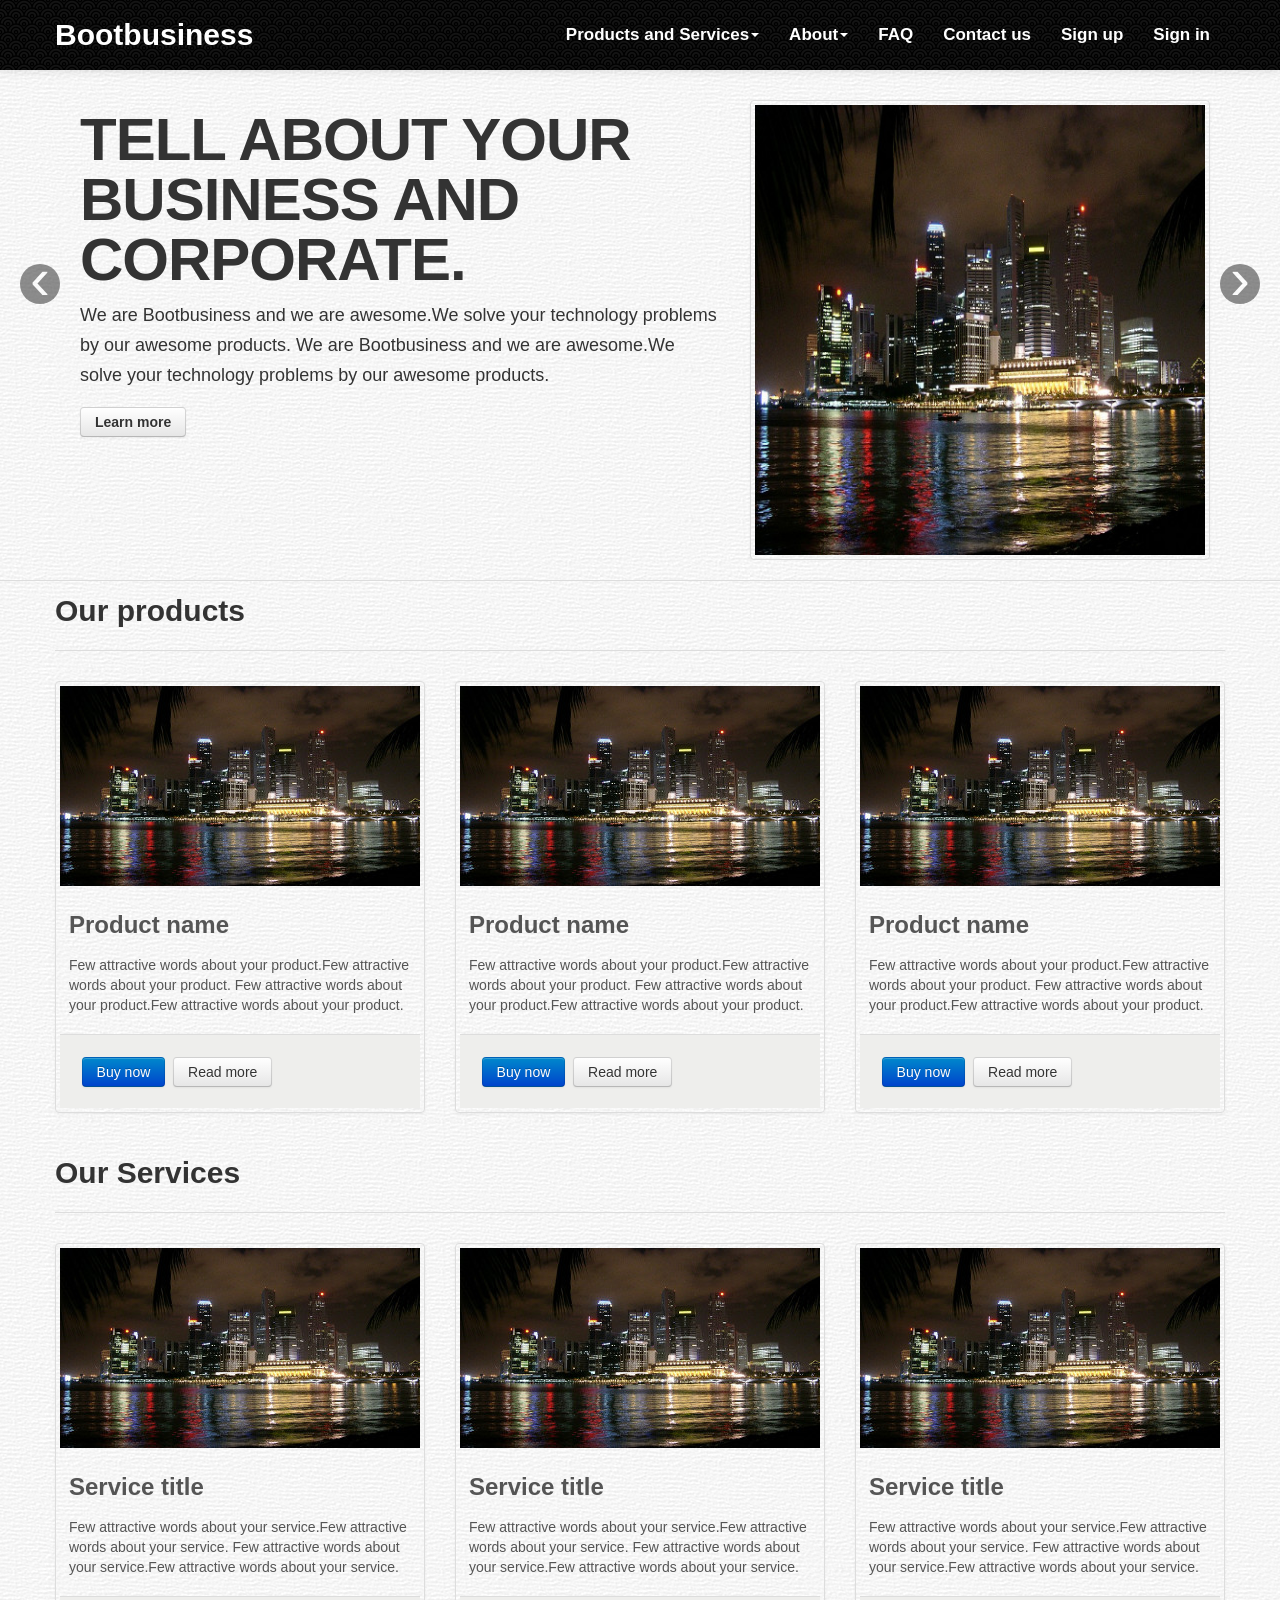
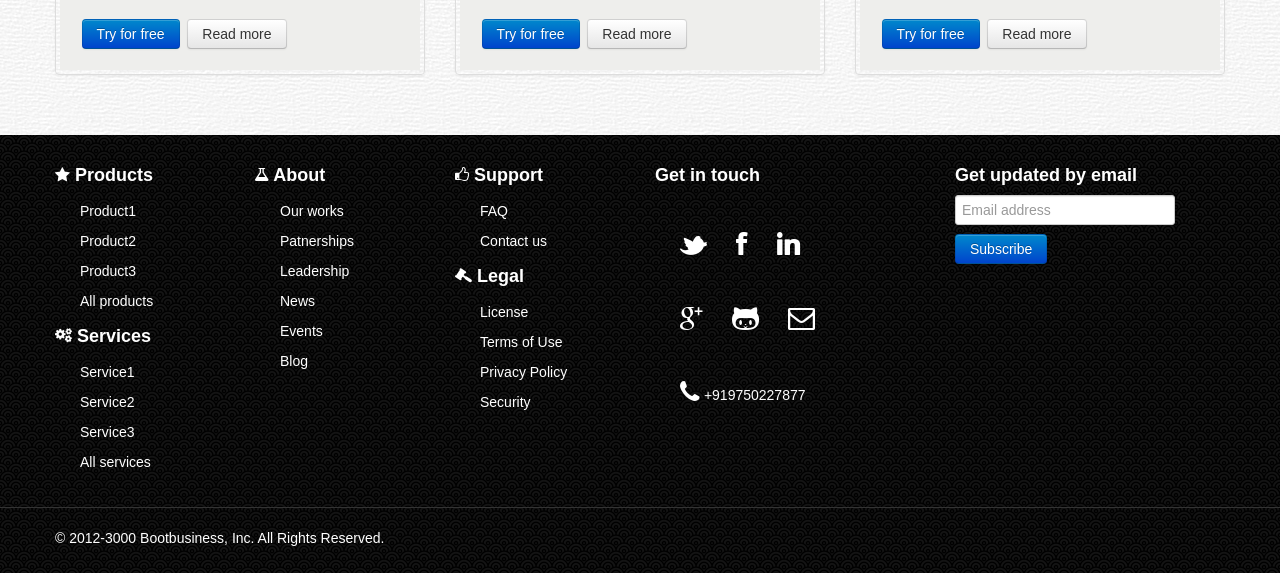
==== app/bootbusiness/index.html @ 84e29122 "adding template" ====
<!DOCTYPE html>
<html lang="en">
  <head>
    <meta charset="utf-8">
    <meta name="viewport" content="width=device-width, initial-scale=1.0">
    <meta name="description" content="Bootbusiness | Short description about company">
    <meta name="author" content="Your name">
    <title>Bootbusiness | Give unique title of the page here</title>
    <!-- Bootstrap -->
    <link href="css/bootstrap.min.css" rel="stylesheet">
    <!-- Bootstrap responsive -->
    <link href="css/bootstrap-responsive.min.css" rel="stylesheet">
    <!-- Font awesome - iconic font with IE7 support --> 
    <link href="css/font-awesome.css" rel="stylesheet">
    <link href="css/font-awesome-ie7.css" rel="stylesheet">
    <!-- Bootbusiness theme -->
    <link href="css/boot-business.css" rel="stylesheet">
  </head>
  <body>
    <!-- Start: HEADER -->
    <header>
      <!-- Start: Navigation wrapper -->
      <div class="navbar navbar-fixed-top">
        <div class="navbar-inner">
          <div class="container">
            <a href="index.html" class="brand brand-bootbus">Bootbusiness</a>
            <!-- Below button used for responsive navigation -->
            <button type="button" class="btn btn-navbar" data-toggle="collapse" data-target=".nav-collapse">
              <span class="icon-bar"></span>
              <span class="icon-bar"></span>
              <span class="icon-bar"></span>
            </button>
            <!-- Start: Primary navigation -->
            <div class="nav-collapse collapse">        
              <ul class="nav pull-right">
                <li class="dropdown">
                  <a href="#" class="dropdown-toggle" data-toggle="dropdown">Products and Services<b class="caret"></b></a>
                  <ul class="dropdown-menu">
                    <li class="nav-header">PRODUCTS</li>
                    <li><a href="product.html">Product1</a></li>
                    <li><a href="product.html">Product2</a></li>
                    <li><a href="product.html">Product3</a></li>
                    <li><a href="all_products.html">All products</a></li>             
                    <li class="divider"></li>
                    <li class="nav-header">SERVICES</li>
                    <li><a href="service.html">Service1</a></li>
                    <li><a href="service.html">Service2</a></li>
                    <li><a href="service.html">Service3</a></li>
                    <li><a href="all_services.html">All services</a></li>
                  </ul>                  
                </li>
                <li class="dropdown">
                  <a href="#" class="dropdown-toggle" data-toggle="dropdown">About<b class="caret"></b></a>
                  <ul class="dropdown-menu">
                    <li><a href="our_works.html">Our works</a></li>
                    <li><a href="patnerships.html">Parnerships</a></li>
                    <li><a href="leadership.html">Leadership</a></li>
                    <li><a href="news.html">News</a></li>
                    <li><a href="events.html">Events</a></li>
                    <li><a href="blog.html">Blog</a></li>
                  </ul>
                </li>
                <li><a href="faq.html">FAQ</a></li>
                <li><a href="contact_us.html">Contact us</a></li>
                <li><a href="signup.html">Sign up</a></li>
                <li><a href="signin.html">Sign in</a></li>
              </ul>
            </div>
          </div>
        </div>
      </div>
      <!-- End: Navigation wrapper -->   
    </header>
    <!-- End: HEADER -->
    <!-- Start: MAIN CONTENT -->
    <div class="content">
      <!-- Start: slider -->
      <div class="slider">
        <div class="container-fluid">
          <div id="heroSlider" class="carousel slide">
            <div class="carousel-inner">
              <div class="active item">
                <div class="hero-unit">
                  <div class="row-fluid">
                    <div class="span7 marketting-info">
                      <h1>TELL ABOUT YOUR BUSINESS AND CORPORATE.</h1>
                      <p>
                        We are Bootbusiness and we are awesome.We solve your technology problems by our awesome products.
                        We are Bootbusiness and we are awesome.We solve your technology problems by our awesome products.
                      </p>
                      <h3>
                        <a href="product.html" class="btn">Learn more</a>
                      </h3>                      
                    </div>
                    <div class="span5">
                      <img src="img/placeholder.jpg" class="thumbnail">
                    </div>
                  </div>                  
                </div>
              </div>
              <div class="item">
                <div class="hero-unit">
                  <div class="row-fluid">
                    <div class="span7 marketting-info">
                      <h1>TELL ABOUT YOUR NATURE OF WORK</h1>
                      <p>
                        We are Bootbusiness and we design ultimate website applications.
                        We are Bootbusiness and we design ultimate website applications.
                      </p>
                      <h3>
                        <a href="service.html" class="btn">Learn more</a>
                      </h3>                      
                    </div>
                    <div class="span5">
                      <img src="img/placeholder.jpg" class="thumbnail">
                    </div>
                  </div>                  
                </div>
              </div>
              <div class="item">
                <div class="hero-unit">
                  <div class="row-fluid">
                    <div class="span7 marketting-info">
                      <h1>TELL ABOUT YOUR PRODUCT</h1>
                      <p>
                        Get excited about our products.We build awesome products in mobile.
                        We build awesome products in mobile.We build awesome products in mobile.
                      </p>
                      <h3>
                        <a href="#" class="btn btn-primary">Buy now</a>
                        <a href="product.html" class="btn">Learn more</a>
                      </h3>                      
                    </div>
                    <div class="span5">
                      <img src="img/placeholder.jpg" class="thumbnail">
                    </div>
                  </div>                  
                </div>
              </div>
              <div class="item">
                <div class="hero-unit">
                  <div class="row-fluid">
                    <div class="span7 marketting-info">
                      <h1>TELL ABOUT YOUR ANOTHER PRODUCT</h1>
                      <p>
                        Get excited about our products.We build awesome products in mobile.
                        We build awesome products in mobile.We build awesome products in mobile.
                      </p>
                      <h3>
                        <a href="#" class="btn btn-primary">Buy now</a>
                        <a href="product.html" class="btn">Learn more</a>
                      </h3>                      
                    </div>
                    <div class="span5">
                      <img src="img/placeholder.jpg" class="thumbnail">
                    </div>
                  </div>                  
                </div>
              </div>
            </div>
            <a class="left carousel-control" href="#heroSlider" data-slide="prev">‹</a>
            <a class="right carousel-control" href="#heroSlider" data-slide="next">›</a>
          </div>
        </div>
      </div>
      <!-- End: slider -->
      <!-- Start: PRODUCT LIST -->
        <div class="container">
          <div class="page-header">
            <h2>Our products</h2>
          </div>
          <div class="row-fluid">
            <ul class="thumbnails">
              <li class="span4">
                <div class="thumbnail">
                  <img src="img/placeholder-360x200.jpg" alt="product name">
                  <div class="caption">
                    <h3>Product name</h3>
                    <p>
                      Few attractive words about your product.Few attractive words about your product.
                      Few attractive words about your product.Few attractive words about your product.
                    </p>
                  </div>
                  <div class="widget-footer">
                    <p>
                      <a href="#" class="btn btn-primary">Buy now</a>&nbsp;
                      <a href="product.html" class="btn">Read more</a>
                    </p>
                  </div>
                </div>
              </li>
              <li class="span4">
                <div class="thumbnail">
                  <img src="img/placeholder-360x200.jpg" alt="product name">
                  <div class="caption">
                    <h3>Product name</h3>
                    <p>
                      Few attractive words about your product.Few attractive words about your product.
                      Few attractive words about your product.Few attractive words about your product.
                    </p>
                  </div>
                  <div class="widget-footer">
                    <p>
                      <a href="#" class="btn btn-primary">Buy now</a>&nbsp;
                      <a href="product.html" class="btn">Read more</a>
                    </p>
                  </div>
                </div>
              </li>
              <li class="span4">
                <div class="thumbnail">
                  <img src="img/placeholder-360x200.jpg" alt="product name">
                  <div class="caption">
                    <h3>Product name</h3>
                    <p>
                      Few attractive words about your product.Few attractive words about your product.
                      Few attractive words about your product.Few attractive words about your product.
                    </p>
                  </div>
                  <div class="widget-footer">
                    <p>
                      <a href="#" class="btn btn-primary">Buy now</a>&nbsp;
                      <a href="product.html" class="btn">Read more</a>
                    </p>
                  </div>
                </div>
              </li>
            </ul>
          </div>
          <div class="page-header">
            <h2>Our Services</h2>
          </div>
          <div class="row-fluid">
            <ul class="thumbnails">
              <li class="span4">
                <div class="thumbnail">
                  <img src="img/placeholder-360x200.jpg" alt="product name">
                  <div class="caption">
                    <h3>Service title</h3>
                    <p>
                      Few attractive words about your service.Few attractive words about your service.
                      Few attractive words about your service.Few attractive words about your service.
                    </p>
                  </div>
                  <div class="widget-footer">
                    <p>
                      <a href="#" class="btn btn-primary">Try for free</a>&nbsp;
                      <a href="product.html" class="btn">Read more</a>
                    </p>
                  </div>
                </div>
              </li>
              <li class="span4">
                <div class="thumbnail">
                  <img src="img/placeholder-360x200.jpg" alt="product name">
                  <div class="caption">
                    <h3>Service title</h3>
                    <p>
                      Few attractive words about your service.Few attractive words about your service.
                      Few attractive words about your service.Few attractive words about your service.
                    </p>
                  </div>
                  <div class="widget-footer">
                    <p>
                      <a href="#" class="btn btn-primary">Try for free</a>&nbsp;
                      <a href="product.html" class="btn">Read more</a>
                    </p>
                  </div>
                </div>
              </li>
              <li class="span4">
                <div class="thumbnail">
                  <img src="img/placeholder-360x200.jpg" alt="product name">
                  <div class="caption">
                    <h3>Service title</h3>
                    <p>
                      Few attractive words about your service.Few attractive words about your service.
                      Few attractive words about your service.Few attractive words about your service.
                    </p>
                  </div>
                  <div class="widget-footer">
                    <p>
                      <a href="#" class="btn btn-primary">Try for free</a>&nbsp;
                      <a href="product.html" class="btn">Read more</a>
                    </p>
                  </div>
                </div>
              </li>
            </ul>
          </div>
        </div>
      <!-- End: PRODUCT LIST -->
    </div>
    <!-- End: MAIN CONTENT -->
    <!-- Start: FOOTER -->
    <footer>
      <div class="container">
        <div class="row">
          <div class="span2">
            <h4><i class="icon-star icon-white"></i> Products</h4>
            <nav>
              <ul class="quick-links">
                <li><a href="product.html">Product1</a></li>
                <li><a href="product.html">Product2</a></li>
                <li><a href="product.html">Product3</a></li>
                <li><a href="all_products.html">All products</a></li>
              </ul>
            </nav>
            <h4><i class="icon-cogs icon-white"></i> Services</h4>
            <nav>
              <ul class="quick-links">
                <li><a href="service.html">Service1</a></li>
                <li><a href="service.html">Service2</a></li>
                <li><a href="service.html">Service3</a></li>
                <li><a href="all_services.html">All services</a></li>              
              </ul>
            </nav>
          </div>
          <div class="span2">
            <h4><i class="icon-beaker icon-white"></i> About</h4>
            <nav>
              <ul class="quick-links">
                <li><a href="our_works.html">Our works</a></li>
                <li><a href="patnerships.html">Patnerships</a></li>
                <li><a href="leadership.html">Leadership</a></li>
                <li><a href="news.html">News</a></li>
                <li><a href="events.html">Events</a></li>
                <li><a href="blog.html">Blog</a></li>
              <ul>
            </nav>          
          </div>
          <div class="span2">
            <h4><i class="icon-thumbs-up icon-white"></i> Support</h4>
            <nav>
              <ul class="quick-links">
                <li><a href="faq.html">FAQ</a></li>
                <li><a href="contact_us.html">Contact us</a></li>            
              </ul>
            </nav>
            <h4><i class="icon-legal icon-white"></i> Legal</h4>
            <nav>
              <ul class="quick-links">
                <li><a href="#">License</a></li>
                <li><a href="#">Terms of Use</a></li>
                <li><a href="#">Privacy Policy</a></li>
                <li><a href="#">Security</a></li>      
              </ul>
            </nav>            
          </div>
          <div class="span3">
            <h4>Get in touch</h4>
            <div class="social-icons-row">
              <a href="#"><i class="icon-twitter"></i></a>
              <a href="#"><i class="icon-facebook"></i></a>
              <a href="#"><i class="icon-linkedin"></i></a>                                         
            </div>
            <div class="social-icons-row">
              <a href="#"><i class="icon-google-plus"></i></a>              
              <a href="#"><i class="icon-github"></i></a>
              <a href="mailto:soundar.rathinasamy@gmail.com"><i class="icon-envelope"></i></a>        
            </div>
            <div class="social-icons-row">
              <i class="icon-phone icon-large phone-number"></i> +919750227877
            </div>
          </div>      
          <div class="span3">
            <h4>Get updated by email</h4>
            <form>
              <input type="text" name="email" placeholder="Email address">
              <input type="submit" class="btn btn-primary" value="Subscribe">
            </form>
          </div>
        </div>
      </div>
      <hr class="footer-divider">
      <div class="container">
        <p>
          &copy; 2012-3000 Bootbusiness, Inc. All Rights Reserved.
        </p>
      </div>
    </footer>
    <!-- End: FOOTER -->
    <script type="text/javascript" src="js/jquery.min.js"></script>
    <script type="text/javascript" src="js/bootstrap.min.js"></script>
    <script type="text/javascript" src="js/boot-business.js"></script>
  </body>
</html>
---- app/bootbusiness/css/boot-business.css ----
/*
 * Copyright 2012 soundarapandian
 * Licensed under the Apache License, Version 2.0
 *
 * http://www.apache.org/licenses/LICENSE-2.0
 *
 * Unless required by applicable law or agreed to in writing, software
 * distributed under the License is distributed on an "AS IS" BASIS,
 * WITHOUT WARRANTIES OR CONDITIONS OF ANY KIND, either express or implied.
 * See the License for the specific language governing permissions and
 * limitations under the License.
 */

/* Start : Override Bootstrap navigation */
.navbar-inner, footer {
  border: none;
  padding: 15px 0;
  background: url('../img/header-footer.png');
}
.navbar .brand-bootbus {
	font-size: 30px;
	cursor: pointer;
	text-shadow: none;
	color: white;
  font-weight: bold;
}
.navbar .nav li.dropdown > .dropdown-toggle .caret {
	border-top-color: white;
	border-bottom-color: white;
}
.navbar .nav > li > a {
	text-shadow: none;
	color: white;
	font-size: 17px;
  font-weight: bold;
  -webkit-border-radius: 3px;
    -moz-border-radius: 3px;
         border-radius: 3px;
}
.navbar .nav > li > a:hover,
.navbar .nav > li > a:focus {
	color: white !important;
	background: #2E3436 !important;
}
.dropdown-menu li > a:hover,
.dropdown-menu li > a:focus,
.dropdown-submenu:hover > a {
	background: #2E3436;
}
/* End : Override Bootstrap navigation */

/* Start : Override Bootstrap hero unit */
.hero-unit {
	background: none;
	padding: 0 60px 0 60px;
	margin: 0;
}
.hero-unit h1 {
  margin: 10px 0 10px 0;
}
/* End : Override Bootstrap hero unit */

/* Start : Override Bootstrap carousel */
.carousel-control {
  border: none;
}
.left {
  left: 0;
}
.right {
  right: 0 !important;
}
/* End : Override Bootstrap carousel */

/* Start: Override Bootstrap Accordian */

.accordion-group,
.accordion-inner {
  border: none;
}

/* End: Override Bootstrap Accordian */

/* Start: Bootbusiness specific CSS */
.content {
  padding: 30px 0;
  background: url('../img/content.png');
}
.thumbnail img {
  width: 100%;
}
.active-link {
  background-color: #2E3436;
}
.page-header {
  margin: 0 0 30px;
  border-bottom: 1px solid #ddd;
}
.slider {
	border-bottom:  1px solid #ddd;
}
.widget-header {
  border: 1px solid #DDD;
  padding: 20px 5px;
  text-align: center;
  margin: 0;
  border-bottom: 0;
  background-color: #EEEEEC;
  -webkit-border-radius: 5px 5px 0 0;
     -moz-border-radius: 5px 5px 0 0;
          border-radius: 5px 5px 0 0;
}
.widget-body {
  font-size: 16px;
  padding: 30px 0 20px 0;
  border: 1px solid #DDD;
  -webkit-border-radius: 0 0 5px 5px;
     -moz-border-radius: 0 0 5px 5px;
          border-radius: 0 0 5px 5px;
}
.widget-footer {
  padding: 6%;
  background-color: #EEEEEC;
  border-top: 1px solid #DDD;
}
.widget-footer p {
  margin: 0;
}
.features {
  margin-top: 10px;
  list-style: none;
}
.features > li {
  line-height: 30px;
}
.features > li > i {
  margin-right: 10px;
  font-size: 20px;
}
.center-align {
  text-align: center;
}
.product-snap {
  display: inline;
}
.article {
  font-size: 15px;
  line-height: 22px;
}
.team-member-description {
  padding-top: 60px;
}
.bottom-space {
  margin-bottom: 30px;
}
.bottom-space-less {
  margin-bottom: 10px;
}
.post-row {
  padding-bottom: 10px;
  border-bottom:  1px solid #eee;
}
.sidebar {
  padding: 20px 0;
}
.circle {
  width: 75px;
  height: 75px;
  background-color: #2E3436;
  color: white;
  text-align: center;
  font-size: 25px;
  -webkit-border-radius: 75px;
    -moz-border-radius: 75px;
         border-radius: 75px;
}
.event-date {
  padding-top: 13px;
  display: block;
  line-height: 25px;
}
.counter {
  display: block;  
  padding-top: 25px;
}
.signin-with-list {
  list-style: none;
}
.signin-with-list > li {
  margin-top: 20px;
}
.signin-with-list > li > a {
  color: white;
  padding: 8px;
  display: inline-block;
  cursor: pointer;
}
.btn-facebook {
  background: #3679EA;
  -webkit-border-radius: 3px;
    -moz-border-radius: 3px;
         border-radius: 3px;
}
.btn-twitter {
  background: #53cbe9;
  -webkit-border-radius: 3px;
    -moz-border-radius: 3px;
         border-radius: 3px;
}
.btn-google {
  background: #7288de;
  -webkit-border-radius: 3px;
    -moz-border-radius: 3px;
         border-radius: 3px;
}
.btn-github {
  background: #2E3436;
  -webkit-border-radius: 3px;
    -moz-border-radius: 3px;
         border-radius: 3px;
}
.btn-facebook:hover, .btn-twitter:hover,
.btn-google:hover, .btn-github:hover {
  text-decoration: none;
}
.form-signin-signup input[type="text"],
.form-signin-signup input[type="password"] {
  width: 70%;
  height: 30px;
}
.form-signin-signup input {
  margin-bottom: 15px;
}
.remember-me {
  margin: 0 auto;
  width: 70%;
}
.remember-me a {
  font-size: 15px;
}
.contact-mail,
.contact-mail:hover {
  color: black;
  text-decoration: none;
}
.form-contact-us input[type="text"],
.form-contact-us textarea {
  margin-bottom: 20px;
  width: 70%;
}
.form-contact-us input[type="text"] {
  height: 25px;
}
.form-contact-us textarea {
  height: 100px;
}
footer {
  color: white;
  padding-top: 20px;
}
.quick-links {
  list-style: none;
}
.quick-links > li {
  line-height: 30px;
}
.quick-links > li > a {
  color: white;
}
.social-icons-row {
  margin-top: 50px;
}
.social-icons-row > a {
  color: white;
  font-size: 30px;
  margin-left: 25px;
}
.social-icons-row > a:hover,
.social-icons-row > a:focus {
  color: orange;
  text-decoration: none;
}
.phone-number {
  margin-left: 25px;
}
.footer-divider {
  border-top: 0;  
  border-bottom: 1px solid #333;
}
/* End: Bootbusiness specific CSS */

/* Start: Responsive CSS section */
@media (max-width: 979px) {
  .nav-collapse .dropdown-menu a {
    color: white;
  }
  .nav-collapse .dropdown-menu a:hover {
    background-color: #2E3436;
  }
  .nav-collapse .nav-header,
  .nav-collapse .dropdown-submenu > a {
    display: none;
  }
}
@media (min-width: 1200px) {
  body {
    padding-top: 70px;
  }
}
/* End : Responsive CSS section */
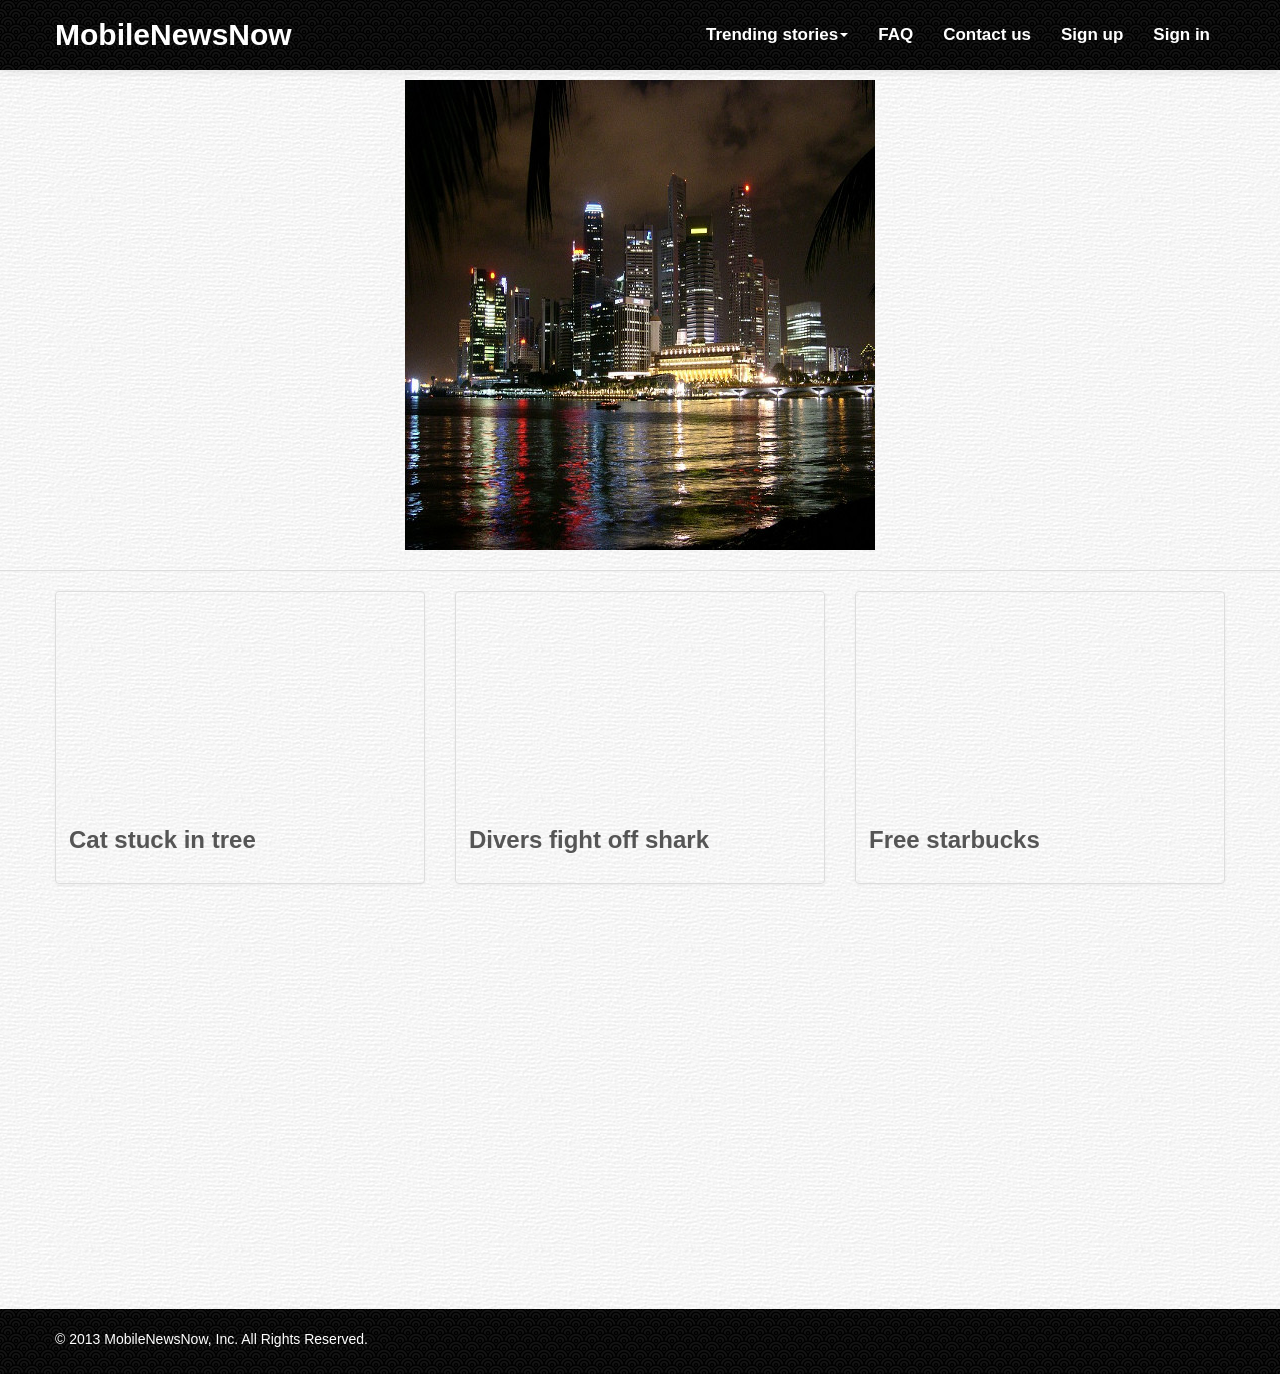
==== commit ee126767: "making it look better" ====
--- a/app/bootbusiness/index.html
+++ b/app/bootbusiness/index.html
@@ -3,27 +3,26 @@
   <head>
     <meta charset="utf-8">
     <meta name="viewport" content="width=device-width, initial-scale=1.0">
-    <meta name="description" content="Bootbusiness | Short description about company">
+    <meta name="description" content="MobileNewsNow | Short description about company">
     <meta name="author" content="Your name">
-    <title>Bootbusiness | Give unique title of the page here</title>
+    <title>MobileNewsNow | Mobile News Now</title>
     <!-- Bootstrap -->
-    <link href="css/bootstrap.min.css" rel="stylesheet">
+    <link href="css/bootstrap.css" rel="stylesheet">
     <!-- Bootstrap responsive -->
-    <link href="css/bootstrap-responsive.min.css" rel="stylesheet">
+    <link href="css/bootstrap-responsive.css" rel="stylesheet">
     <!-- Font awesome - iconic font with IE7 support --> 
     <link href="css/font-awesome.css" rel="stylesheet">
     <link href="css/font-awesome-ie7.css" rel="stylesheet">
-    <!-- Bootbusiness theme -->
+    <!-- MobileNewsNow theme -->
     <link href="css/boot-business.css" rel="stylesheet">
   </head>
   <body>
-    <!-- Start: HEADER -->
     <header>
       <!-- Start: Navigation wrapper -->
       <div class="navbar navbar-fixed-top">
         <div class="navbar-inner">
           <div class="container">
-            <a href="index.html" class="brand brand-bootbus">Bootbusiness</a>
+            <a href="index.html" class="brand brand-bootbus">MobileNewsNow</a>
             <!-- Below button used for responsive navigation -->
             <button type="button" class="btn btn-navbar" data-toggle="collapse" data-target=".nav-collapse">
               <span class="icon-bar"></span>
@@ -34,32 +33,15 @@
             <div class="nav-collapse collapse">        
               <ul class="nav pull-right">
                 <li class="dropdown">
-                  <a href="#" class="dropdown-toggle" data-toggle="dropdown">Products and Services<b class="caret"></b></a>
+                  <a href="#" class="dropdown-toggle" data-toggle="dropdown">Trending stories<b class="caret"></b></a>
                   <ul class="dropdown-menu">
-                    <li class="nav-header">PRODUCTS</li>
-                    <li><a href="product.html">Product1</a></li>
-                    <li><a href="product.html">Product2</a></li>
-                    <li><a href="product.html">Product3</a></li>
-                    <li><a href="all_products.html">All products</a></li>             
-                    <li class="divider"></li>
-                    <li class="nav-header">SERVICES</li>
-                    <li><a href="service.html">Service1</a></li>
-                    <li><a href="service.html">Service2</a></li>
-                    <li><a href="service.html">Service3</a></li>
-                    <li><a href="all_services.html">All services</a></li>
+                    <li class="nav-header">Stories</li>
+                    <li><a href="product.html">Cat stuck in tree</a></li>
+                    <li><a href="product.html">Man pees in bush</a></li>
+                    <li><a href="product.html">Free Starbucks</a></li>
+                    <li><a href="all_products.html">All stories</a></li>
                   </ul>                  
-                </li>
-                <li class="dropdown">
-                  <a href="#" class="dropdown-toggle" data-toggle="dropdown">About<b class="caret"></b></a>
-                  <ul class="dropdown-menu">
-                    <li><a href="our_works.html">Our works</a></li>
-                    <li><a href="patnerships.html">Parnerships</a></li>
-                    <li><a href="leadership.html">Leadership</a></li>
-                    <li><a href="news.html">News</a></li>
-                    <li><a href="events.html">Events</a></li>
-                    <li><a href="blog.html">Blog</a></li>
-                  </ul>
-                </li>
+                </li>                
                 <li><a href="faq.html">FAQ</a></li>
                 <li><a href="contact_us.html">Contact us</a></li>
                 <li><a href="signup.html">Sign up</a></li>
@@ -69,220 +51,51 @@
           </div>
         </div>
       </div>
-      <!-- End: Navigation wrapper -->   
     </header>
-    <!-- End: HEADER -->
-    <!-- Start: MAIN CONTENT -->
-    <div class="content">
-      <!-- Start: slider -->
+    <div style="margin-top:-20px;" class="content">
       <div class="slider">
         <div class="container-fluid">
-          <div id="heroSlider" class="carousel slide">
-            <div class="carousel-inner">
-              <div class="active item">
-                <div class="hero-unit">
-                  <div class="row-fluid">
-                    <div class="span7 marketting-info">
-                      <h1>TELL ABOUT YOUR BUSINESS AND CORPORATE.</h1>
-                      <p>
-                        We are Bootbusiness and we are awesome.We solve your technology problems by our awesome products.
-                        We are Bootbusiness and we are awesome.We solve your technology problems by our awesome products.
-                      </p>
-                      <h3>
-                        <a href="product.html" class="btn">Learn more</a>
-                      </h3>                      
-                    </div>
-                    <div class="span5">
-                      <img src="img/placeholder.jpg" class="thumbnail">
-                    </div>
-                  </div>                  
-                </div>
-              </div>
-              <div class="item">
-                <div class="hero-unit">
-                  <div class="row-fluid">
-                    <div class="span7 marketting-info">
-                      <h1>TELL ABOUT YOUR NATURE OF WORK</h1>
-                      <p>
-                        We are Bootbusiness and we design ultimate website applications.
-                        We are Bootbusiness and we design ultimate website applications.
-                      </p>
-                      <h3>
-                        <a href="service.html" class="btn">Learn more</a>
-                      </h3>                      
-                    </div>
-                    <div class="span5">
-                      <img src="img/placeholder.jpg" class="thumbnail">
-                    </div>
-                  </div>                  
-                </div>
-              </div>
-              <div class="item">
-                <div class="hero-unit">
-                  <div class="row-fluid">
-                    <div class="span7 marketting-info">
-                      <h1>TELL ABOUT YOUR PRODUCT</h1>
-                      <p>
-                        Get excited about our products.We build awesome products in mobile.
-                        We build awesome products in mobile.We build awesome products in mobile.
-                      </p>
-                      <h3>
-                        <a href="#" class="btn btn-primary">Buy now</a>
-                        <a href="product.html" class="btn">Learn more</a>
-                      </h3>                      
-                    </div>
-                    <div class="span5">
-                      <img src="img/placeholder.jpg" class="thumbnail">
-                    </div>
-                  </div>                  
-                </div>
-              </div>
-              <div class="item">
-                <div class="hero-unit">
-                  <div class="row-fluid">
-                    <div class="span7 marketting-info">
-                      <h1>TELL ABOUT YOUR ANOTHER PRODUCT</h1>
-                      <p>
-                        Get excited about our products.We build awesome products in mobile.
-                        We build awesome products in mobile.We build awesome products in mobile.
-                      </p>
-                      <h3>
-                        <a href="#" class="btn btn-primary">Buy now</a>
-                        <a href="product.html" class="btn">Learn more</a>
-                      </h3>                      
-                    </div>
-                    <div class="span5">
-                      <img src="img/placeholder.jpg" class="thumbnail">
-                    </div>
-                  </div>                  
-                </div>
-              </div>
-            </div>
-            <a class="left carousel-control" href="#heroSlider" data-slide="prev">‹</a>
-            <a class="right carousel-control" href="#heroSlider" data-slide="next">›</a>
+          <div id="heroSlider" class="center">
+            <img class="center" src="img/placeholder.jpg" class="thumbnail">
           </div>
         </div>
+        <br>
       </div>
+      <br>
       <!-- End: slider -->
       <!-- Start: PRODUCT LIST -->
         <div class="container">
-          <div class="page-header">
-            <h2>Our products</h2>
-          </div>
+          <!-- <div class="page-header"> -->
+          <!--   <h2>Our products</h2> -->
+          <!-- </div> -->
           <div class="row-fluid">
             <ul class="thumbnails">
               <li class="span4">
+		<div class="thumbnail">
+                  <iframe width="360" height="200" src="//www.youtube.com/embed/9j7o8ixbrLo?w=360&h=200" frameborder="0" allowfullscreen></iframe>
+                  <div class="caption">
+                    <h3>Cat stuck in tree</h3>
+		  </div>
+                    <!-- <p> -->
+                    <!--   Few attractive words about your product.Few attractive words about your product. -->
+                    <!--   Few attractive words about your product.Few attractive words about your product. -->
+                    <!-- </p> -->
+                  </div>         
+                <!-- </div> -->
+              </li>
+              <li class="span4">
                 <div class="thumbnail">
-                  <img src="img/placeholder-360x200.jpg" alt="product name">
+		  <iframe width="360" height="200" src="//www.youtube.com/embed/m8LwKrjQqfc?w=360&w=200" frameborder="0" allowfullscreen></iframe>
                   <div class="caption">
-                    <h3>Product name</h3>
-                    <p>
-                      Few attractive words about your product.Few attractive words about your product.
-                      Few attractive words about your product.Few attractive words about your product.
-                    </p>
-                  </div>
-                  <div class="widget-footer">
-                    <p>
-                      <a href="#" class="btn btn-primary">Buy now</a>&nbsp;
-                      <a href="product.html" class="btn">Read more</a>
-                    </p>
+                    <h3>Divers fight off shark</h3>
                   </div>
                 </div>
               </li>
               <li class="span4">
-                <div class="thumbnail">
-                  <img src="img/placeholder-360x200.jpg" alt="product name">
+		<div class="thumbnail">
+		<iframe width="360" height="200" src="//www.youtube.com/embed/ewmXQEZ4CCA?w=360&w=200" frameborder="0" allowfullscreen></iframe>
                   <div class="caption">
-                    <h3>Product name</h3>
-                    <p>
-                      Few attractive words about your product.Few attractive words about your product.
-                      Few attractive words about your product.Few attractive words about your product.
-                    </p>
-                  </div>
-                  <div class="widget-footer">
-                    <p>
-                      <a href="#" class="btn btn-primary">Buy now</a>&nbsp;
-                      <a href="product.html" class="btn">Read more</a>
-                    </p>
-                  </div>
-                </div>
-              </li>
-              <li class="span4">
-                <div class="thumbnail">
-                  <img src="img/placeholder-360x200.jpg" alt="product name">
-                  <div class="caption">
-                    <h3>Product name</h3>
-                    <p>
-                      Few attractive words about your product.Few attractive words about your product.
-                      Few attractive words about your product.Few attractive words about your product.
-                    </p>
-                  </div>
-                  <div class="widget-footer">
-                    <p>
-                      <a href="#" class="btn btn-primary">Buy now</a>&nbsp;
-                      <a href="product.html" class="btn">Read more</a>
-                    </p>
-                  </div>
-                </div>
-              </li>
-            </ul>
-          </div>
-          <div class="page-header">
-            <h2>Our Services</h2>
-          </div>
-          <div class="row-fluid">
-            <ul class="thumbnails">
-              <li class="span4">
-                <div class="thumbnail">
-                  <img src="img/placeholder-360x200.jpg" alt="product name">
-                  <div class="caption">
-                    <h3>Service title</h3>
-                    <p>
-                      Few attractive words about your service.Few attractive words about your service.
-                      Few attractive words about your service.Few attractive words about your service.
-                    </p>
-                  </div>
-                  <div class="widget-footer">
-                    <p>
-                      <a href="#" class="btn btn-primary">Try for free</a>&nbsp;
-                      <a href="product.html" class="btn">Read more</a>
-                    </p>
-                  </div>
-                </div>
-              </li>
-              <li class="span4">
-                <div class="thumbnail">
-                  <img src="img/placeholder-360x200.jpg" alt="product name">
-                  <div class="caption">
-                    <h3>Service title</h3>
-                    <p>
-                      Few attractive words about your service.Few attractive words about your service.
-                      Few attractive words about your service.Few attractive words about your service.
-                    </p>
-                  </div>
-                  <div class="widget-footer">
-                    <p>
-                      <a href="#" class="btn btn-primary">Try for free</a>&nbsp;
-                      <a href="product.html" class="btn">Read more</a>
-                    </p>
-                  </div>
-                </div>
-              </li>
-              <li class="span4">
-                <div class="thumbnail">
-                  <img src="img/placeholder-360x200.jpg" alt="product name">
-                  <div class="caption">
-                    <h3>Service title</h3>
-                    <p>
-                      Few attractive words about your service.Few attractive words about your service.
-                      Few attractive words about your service.Few attractive words about your service.
-                    </p>
-                  </div>
-                  <div class="widget-footer">
-                    <p>
-                      <a href="#" class="btn btn-primary">Try for free</a>&nbsp;
-                      <a href="product.html" class="btn">Read more</a>
-                    </p>
+                    <h3>Free starbucks</h3>
                   </div>
                 </div>
               </li>
@@ -290,92 +103,18 @@
           </div>
         </div>
       <!-- End: PRODUCT LIST -->
+    <div class="map">
+<iframe height="350" frameborder="0" scrolling="no" marginheight="0" marginwidth="0" src="https://maps.google.com/maps?f=q&amp;source=s_q&amp;hl=en&amp;geocode=&amp;q=&amp;aq=&amp;sll=47.606163,-122.332077&amp;sspn=0.281937,0.676346&amp;t=m&amp;ie=UTF8&amp;ll=47.614033,-122.286072&amp;spn=0.281894,0.676346&amp;z=11&amp;output=embed&amp;q=47.606163,-122.332077&amp;q=47.606163,-122.332080"></iframe></div>
+<!-- <br /><small><a href="https://maps.google.com/maps?f=q&amp;source=embed&amp;hl=en&amp;geocode=&amp;q=&amp;aq=&amp;sll=47.606163,-122.332077&amp;sspn=0.281937,0.676346&amp;t=m&amp;ie=UTF8&amp;ll=47.614033,-122.286072&amp;spn=0.281894,0.676346&amp;z=11" style="color:#0000FF;text-align:left">View Larger Map</a></small> -->
+    </div>
+
     </div>
     <!-- End: MAIN CONTENT -->
     <!-- Start: FOOTER -->
     <footer>
       <div class="container">
-        <div class="row">
-          <div class="span2">
-            <h4><i class="icon-star icon-white"></i> Products</h4>
-            <nav>
-              <ul class="quick-links">
-                <li><a href="product.html">Product1</a></li>
-                <li><a href="product.html">Product2</a></li>
-                <li><a href="product.html">Product3</a></li>
-                <li><a href="all_products.html">All products</a></li>
-              </ul>
-            </nav>
-            <h4><i class="icon-cogs icon-white"></i> Services</h4>
-            <nav>
-              <ul class="quick-links">
-                <li><a href="service.html">Service1</a></li>
-                <li><a href="service.html">Service2</a></li>
-                <li><a href="service.html">Service3</a></li>
-                <li><a href="all_services.html">All services</a></li>              
-              </ul>
-            </nav>
-          </div>
-          <div class="span2">
-            <h4><i class="icon-beaker icon-white"></i> About</h4>
-            <nav>
-              <ul class="quick-links">
-                <li><a href="our_works.html">Our works</a></li>
-                <li><a href="patnerships.html">Patnerships</a></li>
-                <li><a href="leadership.html">Leadership</a></li>
-                <li><a href="news.html">News</a></li>
-                <li><a href="events.html">Events</a></li>
-                <li><a href="blog.html">Blog</a></li>
-              <ul>
-            </nav>          
-          </div>
-          <div class="span2">
-            <h4><i class="icon-thumbs-up icon-white"></i> Support</h4>
-            <nav>
-              <ul class="quick-links">
-                <li><a href="faq.html">FAQ</a></li>
-                <li><a href="contact_us.html">Contact us</a></li>            
-              </ul>
-            </nav>
-            <h4><i class="icon-legal icon-white"></i> Legal</h4>
-            <nav>
-              <ul class="quick-links">
-                <li><a href="#">License</a></li>
-                <li><a href="#">Terms of Use</a></li>
-                <li><a href="#">Privacy Policy</a></li>
-                <li><a href="#">Security</a></li>      
-              </ul>
-            </nav>            
-          </div>
-          <div class="span3">
-            <h4>Get in touch</h4>
-            <div class="social-icons-row">
-              <a href="#"><i class="icon-twitter"></i></a>
-              <a href="#"><i class="icon-facebook"></i></a>
-              <a href="#"><i class="icon-linkedin"></i></a>                                         
-            </div>
-            <div class="social-icons-row">
-              <a href="#"><i class="icon-google-plus"></i></a>              
-              <a href="#"><i class="icon-github"></i></a>
-              <a href="mailto:soundar.rathinasamy@gmail.com"><i class="icon-envelope"></i></a>        
-            </div>
-            <div class="social-icons-row">
-              <i class="icon-phone icon-large phone-number"></i> +919750227877
-            </div>
-          </div>      
-          <div class="span3">
-            <h4>Get updated by email</h4>
-            <form>
-              <input type="text" name="email" placeholder="Email address">
-              <input type="submit" class="btn btn-primary" value="Subscribe">
-            </form>
-          </div>
-        </div>
-      </div>
-      <hr class="footer-divider">
-      <div class="container">
         <p>
-          &copy; 2012-3000 Bootbusiness, Inc. All Rights Reserved.
+          &copy; 2013 MobileNewsNow, Inc. All Rights Reserved.
         </p>
       </div>
     </footer>
--- a/app/bootbusiness/css/boot-business.css
+++ b/app/bootbusiness/css/boot-business.css
@@ -12,6 +12,20 @@
  */
 
 /* Start : Override Bootstrap navigation */
+/* my stuff */
+.map iframe {
+position: relative;
+z-index: 100;
+width: 100%;
+margin-bottom: 10px;
+padding-bottom: 0px !important;
+}
+
+/* end my stuff */
+
+
+
+
 .navbar-inner, footer {
   border: none;
   padding: 15px 0;
@@ -140,6 +154,10 @@
 .center-align {
   text-align: center;
 }
+.center { text-align: center; margin-left: auto; margin-right: auto;}
+
+
+
 .product-snap {
   display: inline;
 }
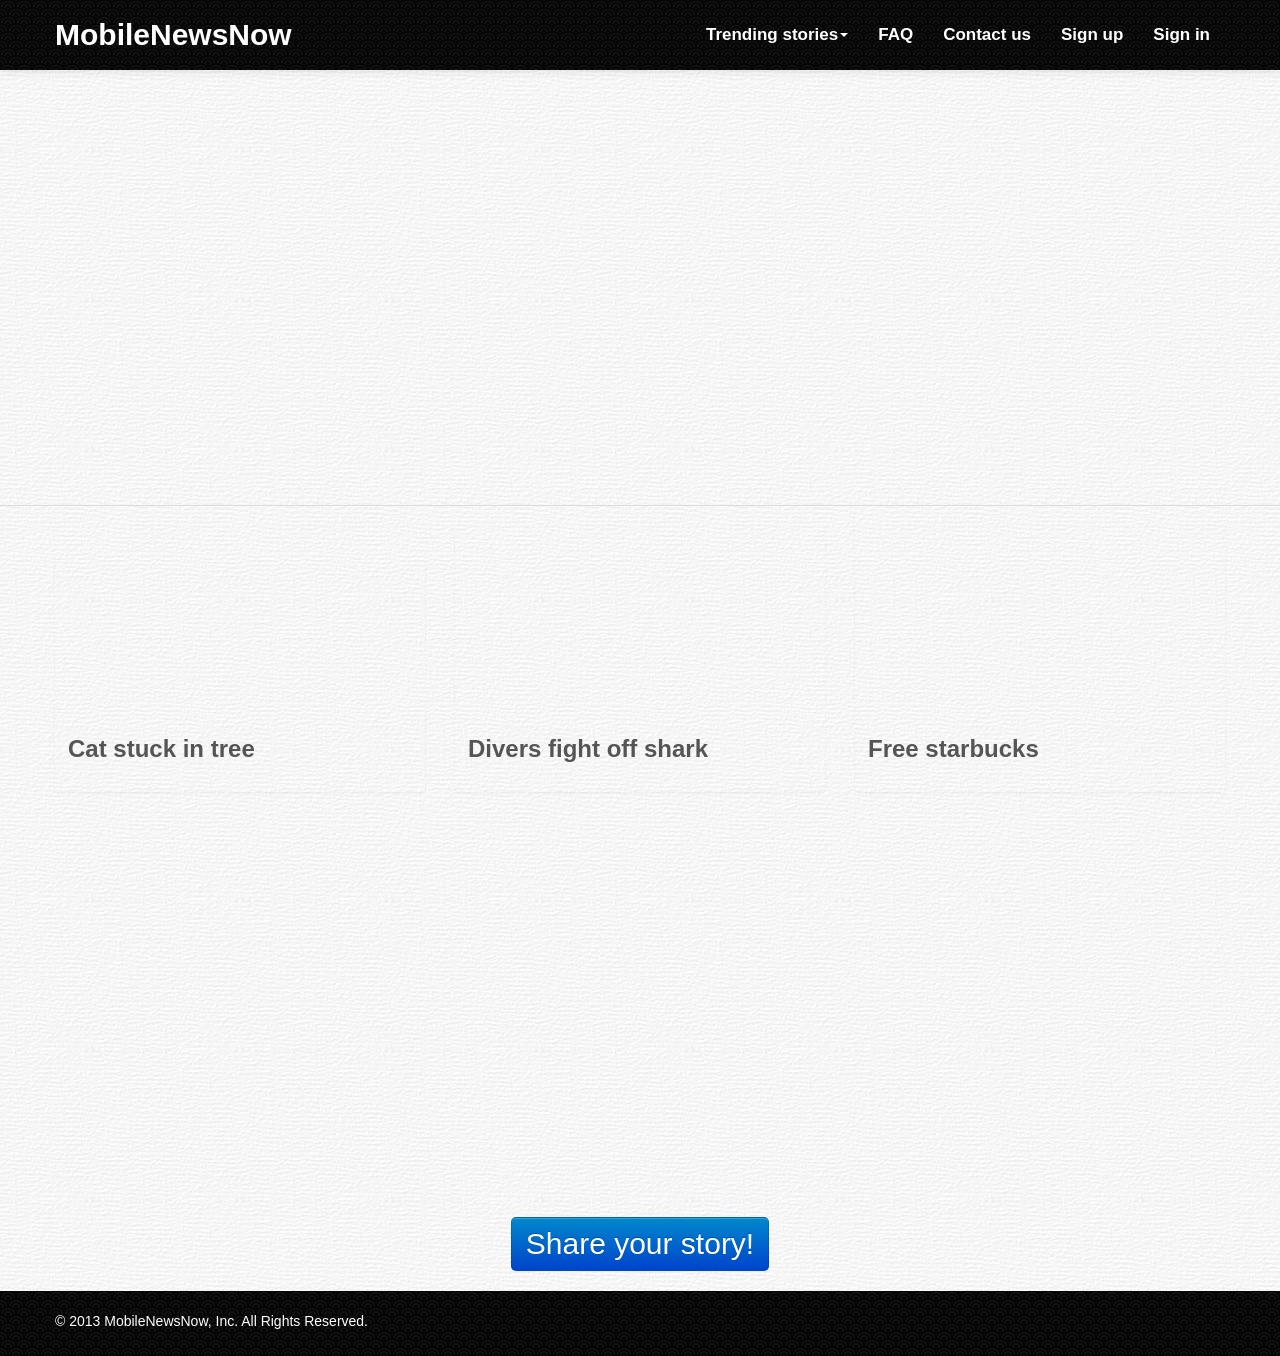
==== commit 40d66579: "more prettyness" ====
--- a/app/bootbusiness/index.html
+++ b/app/bootbusiness/index.html
@@ -56,7 +56,10 @@
       <div class="slider">
         <div class="container-fluid">
           <div id="heroSlider" class="center">
-            <img class="center" src="img/placeholder.jpg" class="thumbnail">
+            <!-- <img class="center" src="img/placeholder.jpg" class="thumbnail"> -->
+            <div class="main-video">
+            <iframe width="720" height="400" src="//www.youtube.com/embed/9j7o8ixbrLo?w=360&h=200" frameborder="0" allowfullscreen></iframe>
+</div>
           </div>
         </div>
         <br>
@@ -73,6 +76,7 @@
               <li class="span4">
 		<div class="thumbnail">
                   <iframe width="360" height="200" src="//www.youtube.com/embed/9j7o8ixbrLo?w=360&h=200" frameborder="0" allowfullscreen></iframe>
+                  <!-- <video width="360" height="200" controls="controls" class="video-stream" x-webkit-airplay="allow" src="//www.youtube.com/embed/9j7o8ixbrLo?w=360&h=200&html5=true"></video> -->
                   <div class="caption">
                     <h3>Cat stuck in tree</h3>
 		  </div>
@@ -107,7 +111,8 @@
 <iframe height="350" frameborder="0" scrolling="no" marginheight="0" marginwidth="0" src="https://maps.google.com/maps?f=q&amp;source=s_q&amp;hl=en&amp;geocode=&amp;q=&amp;aq=&amp;sll=47.606163,-122.332077&amp;sspn=0.281937,0.676346&amp;t=m&amp;ie=UTF8&amp;ll=47.614033,-122.286072&amp;spn=0.281894,0.676346&amp;z=11&amp;output=embed&amp;q=47.606163,-122.332077&amp;q=47.606163,-122.332080"></iframe></div>
 <!-- <br /><small><a href="https://maps.google.com/maps?f=q&amp;source=embed&amp;hl=en&amp;geocode=&amp;q=&amp;aq=&amp;sll=47.606163,-122.332077&amp;sspn=0.281937,0.676346&amp;t=m&amp;ie=UTF8&amp;ll=47.614033,-122.286072&amp;spn=0.281894,0.676346&amp;z=11" style="color:#0000FF;text-align:left">View Larger Map</a></small> -->
     </div>
-
+    <div class="center"><a style="font-size: 30px;" class="center btn btn-primary btn-large" href="/client.html">Share your story!</a></div>
+    <br>
     </div>
     <!-- End: MAIN CONTENT -->
     <!-- Start: FOOTER -->
--- a/app/bootbusiness/css/boot-business.css
+++ b/app/bootbusiness/css/boot-business.css
@@ -20,7 +20,23 @@
 margin-bottom: 10px;
 padding-bottom: 0px !important;
 }
-
+@media (max-width: 800px) {
+    iframe {
+        width: 100%;
+    }
+    .main-video iframe {
+        width: 100%;
+        height: 250px;
+    }
+}
+
+body {
+background: url('../img/content.png');
+padding: 0px;
+}
+.thumbnail { border: none;}
+.navbar .container{ padding-left: 20px; padding-right: 20px;}
+.thumbnail .caption { margin-top: -25px;}
 /* end my stuff */
 
 
@@ -97,8 +113,7 @@
 
 /* Start: Bootbusiness specific CSS */
 .content {
-  padding: 30px 0;
-  background: url('../img/content.png');
+  padding: 30px 0;  
 }
 .thumbnail img {
   width: 100%;
@@ -275,6 +290,7 @@
 footer {
   color: white;
   padding-top: 20px;
+padding-left: 20px; padding-right: 20px;
 }
 .quick-links {
   list-style: none;
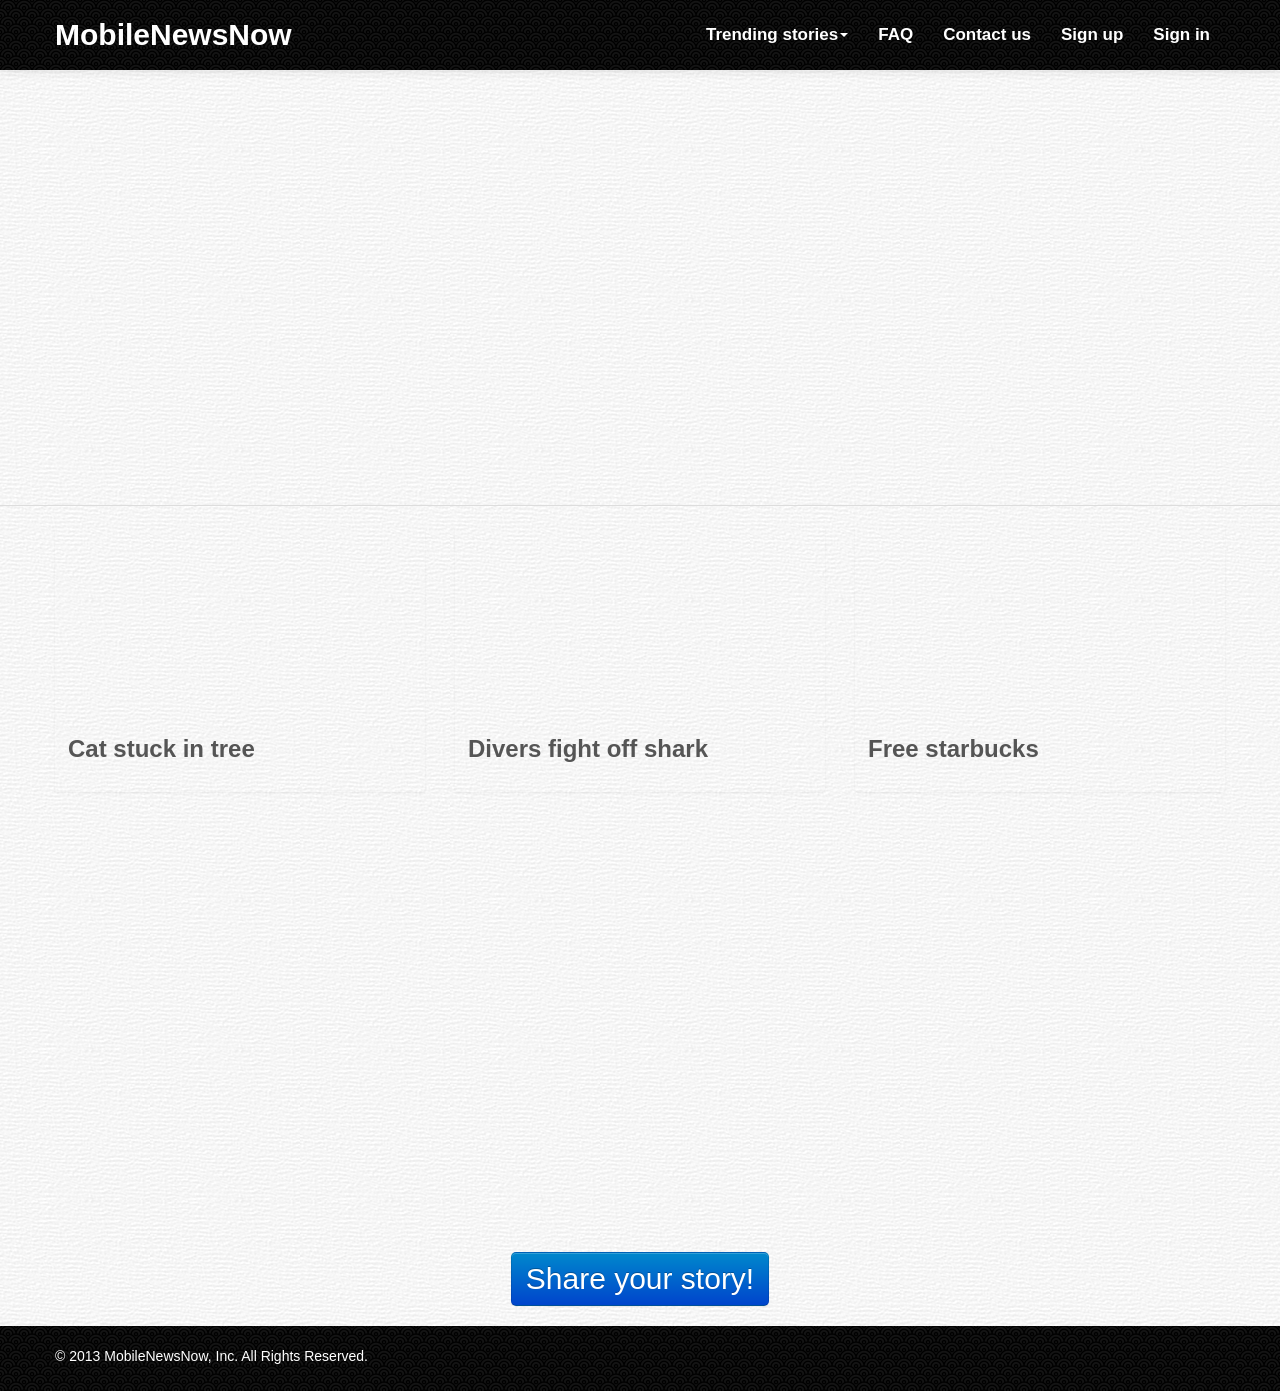
==== commit ccb91e11: "updating for bing maps api" ====
--- a/app/bootbusiness/index.html
+++ b/app/bootbusiness/index.html
@@ -15,8 +15,50 @@
     <link href="css/font-awesome-ie7.css" rel="stylesheet">
     <!-- MobileNewsNow theme -->
     <link href="css/boot-business.css" rel="stylesheet">
+
+    <script type="text/javascript" src="http://ecn.dev.virtualearth.net/mapcontrol/mapcontrol.ashx?v=7.0"></script>
+<!-- <script src="//ajax.googleapis.com/ajax/libs/jquery/1.4.3/jquery.min.js"></script> -->
+      <script type="text/javascript">
+            function GetMap()
+      {  
+               var map = null;
+               var mapOptions = {
+                  credentials: "AnqYX-naz_bVzPIDo3wZmRUfzAdvWPj7x40sxdRYVRKJvXW9pOXmrpQMhd5nph4C",
+                  center: new Microsoft.Maps.Location(47.6, -122.332),
+                  mapTypeId: Microsoft.Maps.MapTypeId.road,
+                  zoom: 12,
+                  showScalebar: false,
+                  disableBirdseye: true
+               }
+               var map = new Microsoft.Maps.Map(document.getElementById("myMap"), mapOptions);
+
+               // Retrieve the location of the map center           
+
+               var c1 = map.getCenter();
+               c1.latitude = 47.630;
+               c1.longitude = -122.312;
+               var c2 = map.getCenter();
+               c2.latitude = 47.614;
+               c2.longitude = -122.361;
+               var c3 = map.getCenter();
+               c3.latitude = 47.618;
+               c3.longitude = -122.334;
+               
+               // Add a pin to the center of the map
+               var pin = new Microsoft.Maps.Pushpin(c1, {draggable: false}); 
+               var pin2 = new Microsoft.Maps.Pushpin(c2, {draggable: false}); 
+               var pin3 = new Microsoft.Maps.Pushpin(c3, {draggable: false});
+
+               // Add a handler to the pushpin drag
+               //Microsoft.Maps.Events.addHandler(pin, 'mouseup', DisplayLoc);
+
+               map.entities.push(pin);
+               map.entities.push(pin2);
+               map.entities.push(pin3);
+            }
+      </script>
   </head>
-  <body>
+  <body onload="GetMap();">
     <header>
       <!-- Start: Navigation wrapper -->
       <div class="navbar navbar-fixed-top">
@@ -107,8 +149,11 @@
           </div>
         </div>
       <!-- End: PRODUCT LIST -->
-    <div class="map">
-<iframe height="350" frameborder="0" scrolling="no" marginheight="0" marginwidth="0" src="https://maps.google.com/maps?f=q&amp;source=s_q&amp;hl=en&amp;geocode=&amp;q=&amp;aq=&amp;sll=47.606163,-122.332077&amp;sspn=0.281937,0.676346&amp;t=m&amp;ie=UTF8&amp;ll=47.614033,-122.286072&amp;spn=0.281894,0.676346&amp;z=11&amp;output=embed&amp;q=47.606163,-122.332077&amp;q=47.606163,-122.332080"></iframe></div>
+      <div  class="map" id="myMap" style="position:relative; height:400px;"></div>
+
+
+    <!-- <div class="map">
+<iframe height="350" frameborder="0" scrolling="no" marginheight="0" marginwidth="0" src="https://maps.google.com/maps?f=q&amp;source=s_q&amp;hl=en&amp;geocode=&amp;q=&amp;aq=&amp;sll=47.606163,-122.332077&amp;sspn=0.281937,0.676346&amp;t=m&amp;ie=UTF8&amp;ll=47.614033,-122.286072&amp;spn=0.281894,0.676346&amp;z=11&amp;output=embed&amp;q=47.606163,-122.332077&amp;q=47.606163,-122.332080"></iframe></div> -->
 <!-- <br /><small><a href="https://maps.google.com/maps?f=q&amp;source=embed&amp;hl=en&amp;geocode=&amp;q=&amp;aq=&amp;sll=47.606163,-122.332077&amp;sspn=0.281937,0.676346&amp;t=m&amp;ie=UTF8&amp;ll=47.614033,-122.286072&amp;spn=0.281894,0.676346&amp;z=11" style="color:#0000FF;text-align:left">View Larger Map</a></small> -->
     </div>
     <div class="center"><a style="font-size: 30px;" class="center btn btn-primary btn-large" href="/client.html">Share your story!</a></div>
